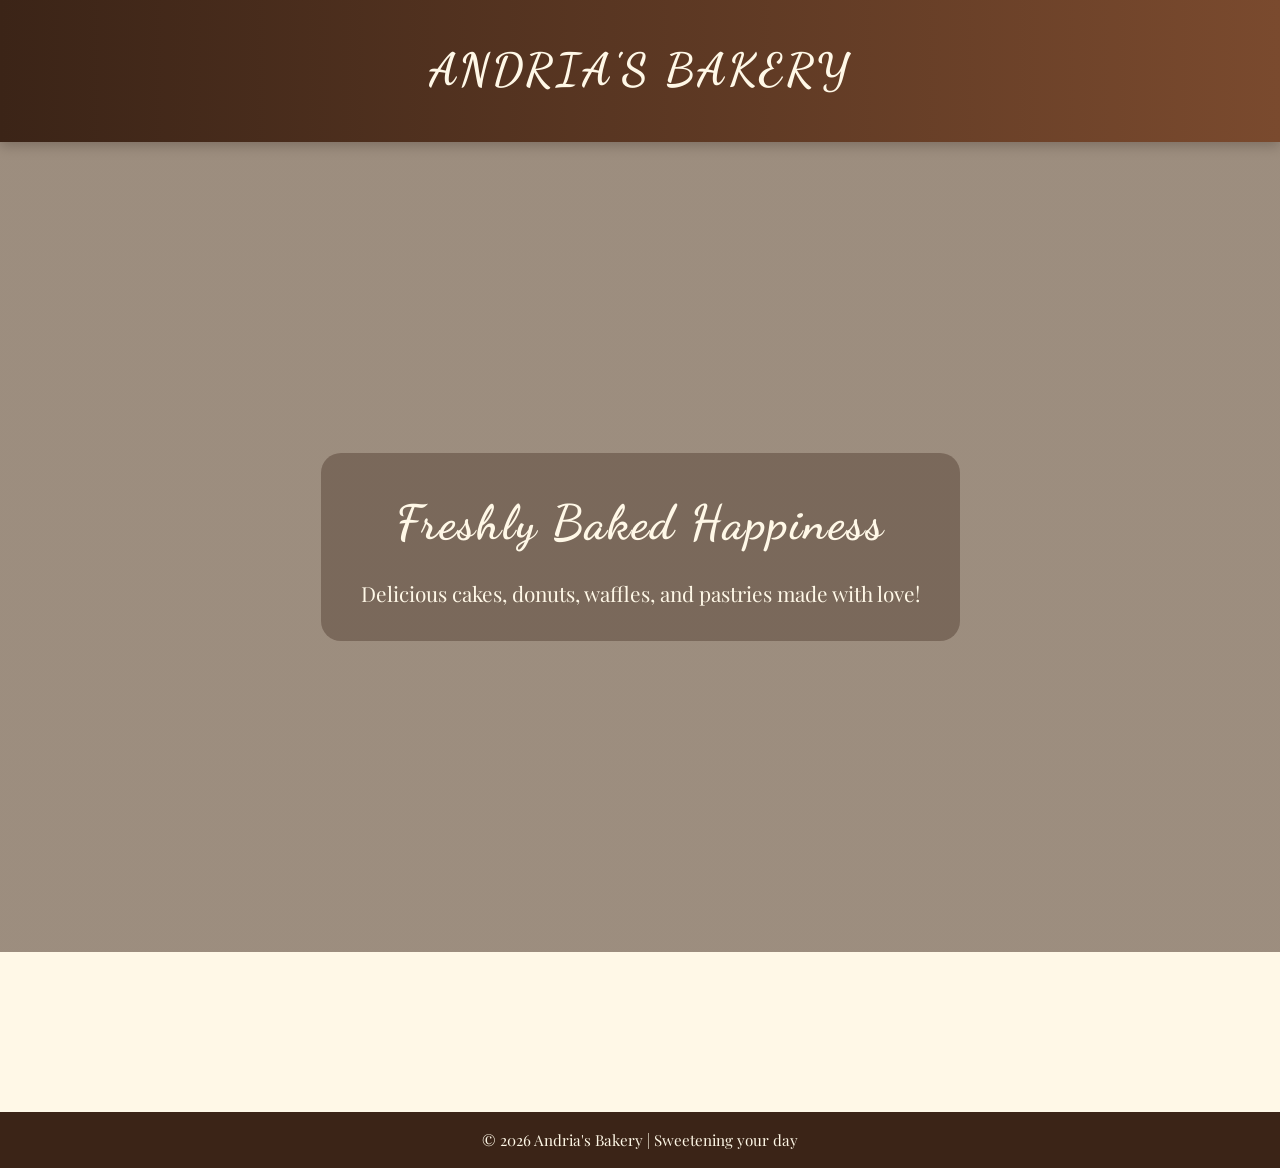
==== index.html @ 95d2be90 "Updatre to Andria's Baker" ====
<!DOCTYPE html>
<html lang="en">
<head>
  <meta charset="UTF-8" />
  <meta name="viewport" content="width=device-width, initial-scale=1.0" />
  <title>ANDRIA'S BAKERY</title>
  <link rel="preconnect" href="https://fonts.googleapis.com">
  <link rel="preconnect" href="https://fonts.gstatic.com" crossorigin>
  <link href="https://fonts.googleapis.com/css2?family=Playfair+Display:wght@500;700&family=Dancing+Script:wght@600&display=swap" rel="stylesheet">
  <link rel="stylesheet" href="index.css" />
  <link rel="shortcut icon" href="image/bakery-store-svgrepo-com.svg" type="image/x-icon">
  
</head>
<body>

  <!-- Navigation -->
  <nav class="navbar">
    <h1 class="brand">ANDRIA'S BAKERY</h1>
  </nav>

   <!-- Hero Section -->
  <section class="hero">
    <div class="hero-overlay">
      <h2>Freshly Baked Happiness</h2>
      <p>Delicious cakes, donuts, waffles, and pastries made with love!</p>
    </div>
  </section>

    <section class="products">
        <div class="products-container" id="products-container">
            <!-- Products will be generated by script.js -->
        </div>
    </section>


  <!-- Popup for unavailable products -->
  <div id="popup" class="popup">
    <div class="popup-content">
      <span id="popup-close">&times;</span>
      <p id="popup-message"></p>
    </div>
  </div>

  <footer class="footer">
    <p>© 2026 Andria's Bakery | Sweetening your day</p>
  </footer>

  <script src="data.js"></script>
  <script src="script.js"></script>
</body>
</html>
---- index.css ----
/* ANDRIA'S BAKERY – Chocolate Theme */

:root {
  --chocolate-dark: #3b2417;
  --chocolate: #5a3e36;
  --chocolate-light: #d9b38c;
  --mocha: #7a4a2e;
  --cream: #fff8e7;
  --caramel: #c58b59;
  --white: #ffffff;
}

* {
  margin: 0;
  padding: 0;
  box-sizing: border-box;
}

body {
  font-family: 'Playfair Display', serif;
  background-color: var(--cream);
  color: var(--chocolate-dark);
  line-height: 1.6;
}

/* NAVBAR */
.navbar {
  background: linear-gradient(90deg, var(--chocolate-dark), var(--mocha));
  padding: 2.2rem 2rem;
  display: flex;
  justify-content: center;
  align-items: center;
  box-shadow: 0 4px 12px rgba(0,0,0,0.25);
}

.brand {
  font-family: 'Dancing Script', cursive;
  font-size: 2.8rem;
  color: var(--cream);
  letter-spacing: 3px;
  margin: 0;
  text-align: center;
}

/* HERO SECTION */
.hero {
  height: 90vh;
  background: 
    linear-gradient(rgba(59,36,23,0.5), rgba(59,36,23,0.5)),
    url('image/background_pastry_image.jpg') center/cover no-repeat;
  display: flex;
  align-items: center;
  justify-content: center;
  color: var(--cream);
  text-align: center;
  position: relative;
  padding: 0 1rem;
}

.hero-overlay {
  background: rgba(59,36,23,0.35);
  padding: 2rem 2.5rem;
  border-radius: 20px;
  max-width: 700px;
}

.hero-overlay h2 {
  font-size: 3rem;
  font-family: 'Dancing Script', cursive;
  letter-spacing: 2px;
  margin-bottom: 1rem;
}

.hero-overlay p {
  font-size: 1.3rem;
  max-width: 600px;
  margin: 0 auto;
  line-height: 1.5;
}

/* PRODUCTS SECTION */
.products {
  display: grid;
  grid-template-columns: repeat(auto-fit, minmax(280px, 1fr));
  gap: 2rem;
  padding: 4rem 2rem;
  justify-items: center;
}

.card {
  background: var(--white);
  border-radius: 20px;
  overflow: hidden;
  box-shadow: 0 10px 25px rgba(0,0,0,0.1);
  transition: transform 0.3s ease, box-shadow 0.3s ease;
  text-align: center;
  cursor: pointer;
}
.products-container {
  display: flex;
  justify-content: center;
  gap: 2rem;
  flex-wrap: wrap;
  margin-top: 2rem;
}

.card:hover {
  transform: translateY(-10px);
  box-shadow: 0 20px 40px rgba(0,0,0,0.15);
}

.card img {
  width: 100%;
  height: 220px;
  object-fit: cover;
}

.card h3 {
  font-size: 1.8rem;
  margin: 1rem 0 0.5rem;
}

.card p {
  padding: 0 1.2rem 1.5rem;
  font-size: 1rem;
}

/* ORDER BUTTON */
.btn {
  display: inline-block;
  padding: 1rem 2.5rem;
  background: var(--chocolate);
  color: var(--cream);
  text-decoration: none;
  border-radius: 40px;
  font-weight: 600;
  letter-spacing: 1px;
  transition: background 0.3s ease, transform 0.25s ease;
}

.btn:hover {
  background: var(--caramel);
  transform: scale(1.08);
}
.order_btn{
    padding-bottom: 2rem 2rem;
}
/* ===== ORDER FORM STYLING ===== */

.order-container {
  max-width: 500px;
  margin: 60px auto;
  background: #fff8f3;
  padding: 30px;
  border-radius: 15px;
  box-shadow: 0 10px 25px rgba(0,0,0,0.15);
}

.order-container h2 {
  text-align: center;
  margin-bottom: 25px;
  font-family: "Playfair Display", serif;
  color: #5a2d0c;
}

.order-container label {
  display: block;
  margin-top: 15px;
  font-weight: bold;
  color: #5a2d0c;
}

.order-container input,
.order-container select,
.order-container textarea {
  width: 100%;
  padding: 10px;
  margin-top: 5px;
  border-radius: 8px;
  border: 1px solid #ccc;
  font-size: 14px;
}

.order-container textarea {
  resize: none;
}

.price {
  margin-top: 20px;
  font-size: 18px;
  font-weight: bold;
  color: #8b0000;
  text-align: center;
}

.payment-note {
  margin-top: 15px;
  font-size: 13px;
  background: #ffe6d5;
  padding: 10px;
  border-left: 4px solid #8b0000;
  border-radius: 6px;
}

.btn {
  display: block;
  width: 100%;
  margin-top: 20px;
  padding: 12px;
  background: #5a2d0c;
  color: white;
  text-align: center;
  text-decoration: none;
  border-radius: 10px;
  cursor: pointer;
  font-weight: bold;
  transition: 0.3s;
}

.btn:hover {
  background: #8b0000;
}

/* POPUP */
.popup {
  display: none;
  position: fixed;
  top: 0; left: 0; right: 0; bottom: 0;
  background: rgba(59,36,23,0.8);
  justify-content: center;
  align-items: center;
  z-index: 1000;
}

.popup-content {
  background: var(--chocolate-light);
  color: var(--cream);
  padding: 2rem;
  border-radius: 20px;
  max-width: 400px;
  text-align: center;
  position: relative;
  font-size: 1rem;
  line-height: 1.5;
}

#popup-close {
  position: absolute;
  top: 10px;
  right: 15px;
  font-size: 1.5rem;
  cursor: pointer;
  font-weight: bold;
}

/* FOOTER */
.footer {
  background: var(--chocolate-dark);
  color: var(--cream);
  padding: 1rem 0;
  text-align: center;
  font-size: 0.95rem;
}

/* RESPONSIVE */
@media (max-width: 768px) {
  .order-container {
    max-width: 90%;  /* make it almost full width on tablets/mobiles */
    margin: 2rem auto; 
    padding: 1.5rem;
  }
  select, input, textarea {
    font-size: 0.95rem;
  }
}

@media (max-width: 480px) {
  .products {
    grid-template-columns: 1fr;
    gap: 1rem;
  }

  .hero-overlay h2 {
    font-size: 1.8rem;
  }
}
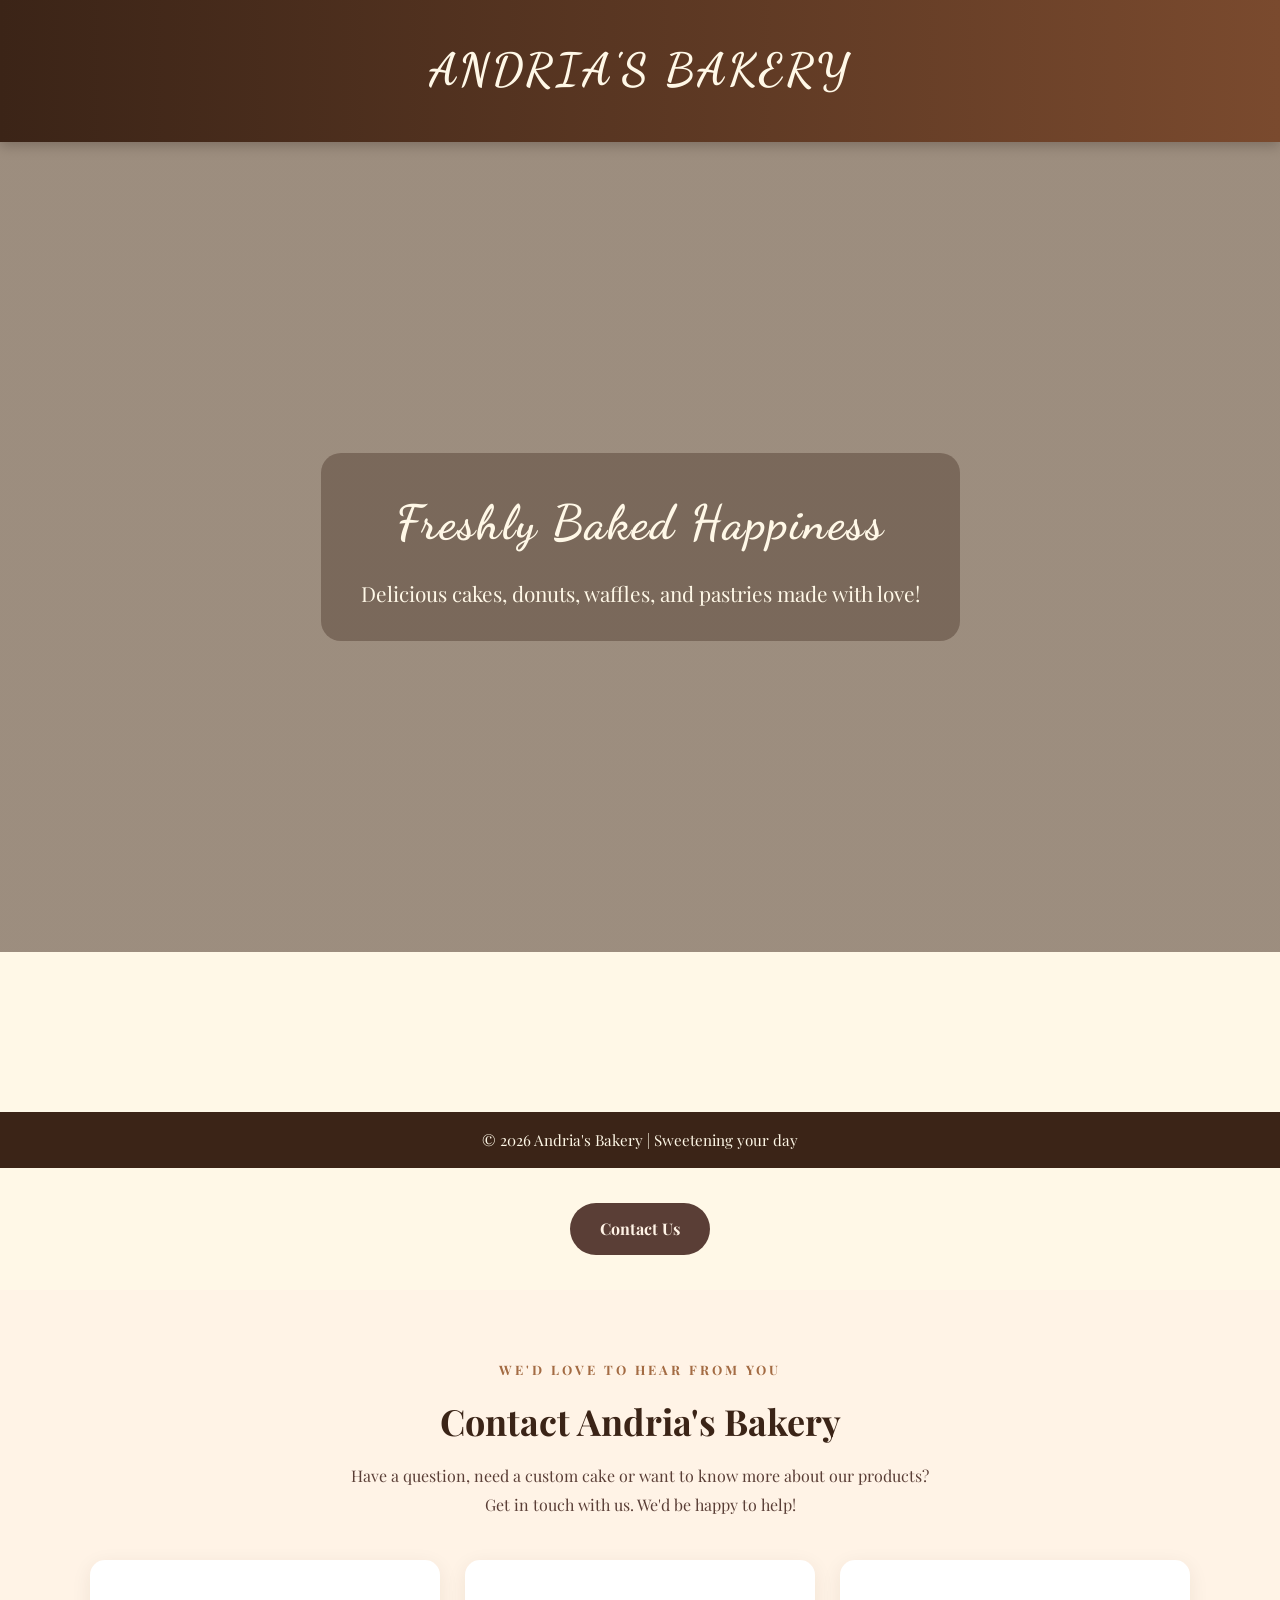
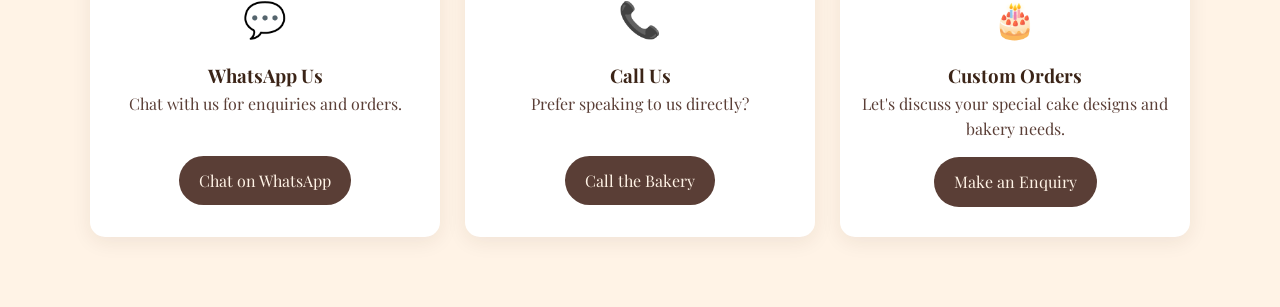
==== commit e2937252: "Adding a contact us part" ====
--- a/index.html
+++ b/index.html
@@ -44,6 +44,57 @@
   <footer class="footer">
     <p>© 2026 Andria's Bakery | Sweetening your day</p>
   </footer>
+  <div class="contact-link">
+    <a href="#contact">Contact Us</a>
+  </div>
+  <section class="contact-section" id="contact">
+    <div class="contact-container">
+        <p class="contact-subtitle">WE'D LOVE TO HEAR FROM YOU</p>
+        <h2>Contact Andria's Bakery</h2>
+        <p class="contact-description">
+            Have a question, need a custom cake or want to
+            know more about our products? Get in touch
+            with us. We'd be happy to help!
+        </p>
+
+        <div class="contact-cards">
+            <div class="contact-card">
+                <div class="contact-icon">💬</div>
+                <h3>WhatsApp Us</h3>
+                <p>Chat with us for enquiries and orders.</p>
+                <a href="https://wa.me/233201334826"
+                   target="_blank"
+                   rel="noopener noreferrer"
+                   class="contact-btn">
+                    Chat on WhatsApp
+                </a>
+            </div>
+
+            <div class="contact-card">
+                <div class="contact-icon">📞</div>
+                <h3>Call Us</h3>
+                <p>Prefer speaking to us directly?</p>
+                <a href="tel:+233201334826"
+                   class="contact-btn">
+                    Call the Bakery
+                </a>
+            </div>
+
+            <div class="contact-card">
+                <div class="contact-icon">🎂</div>
+                <h3>Custom Orders</h3>
+                <p>Let's discuss your special cake
+                   designs and bakery needs.</p>
+                <a href="https://wa.me/233201334826?text=Hello%20Andria's%20Bakery,%20I%20have%20an%20enquiry%20about%20a%20custom%20order."
+                   target="_blank"
+                   rel="noopener noreferrer"
+                   class="contact-btn">
+                    Make an Enquiry
+                </a>
+            </div>
+        </div>
+    </div>
+  </section>
 
   <script src="data.js"></script>
   <script src="script.js"></script>
--- a/index.css
+++ b/index.css
@@ -255,6 +255,109 @@
   font-weight: bold;
 }
 
+/* CONTACT SECTION */
+.contact-section {
+    background: #fff3e6;
+    padding: 70px 20px;
+    text-align: center;
+}
+
+.contact-container {
+    max-width: 1100px;
+    margin: auto;
+}
+
+.contact-subtitle {
+    color: #a36b43;
+    font-size: 13px;
+    font-weight: bold;
+    letter-spacing: 3px;
+}
+
+.contact-section h2 {
+    color: #3b2417;
+    font-family: 'Playfair Display', serif;
+    font-size: 36px;
+    margin: 12px 0;
+}
+
+.contact-description {
+    color: #5a3e36;
+    max-width: 600px;
+    margin: 0 auto 40px;
+    line-height: 1.8;
+}
+/* CONTACT CARDS */
+.contact-cards {
+    display: grid;
+    grid-template-columns:
+        repeat(auto-fit, minmax(230px, 1fr));
+    gap: 25px;
+}
+
+.contact-card {
+    background: #ffffff;
+    padding: 30px 20px;
+    border-radius: 15px;
+    box-shadow: 0 5px 20px rgba(59, 36, 23, 0.08);
+    transition: transform 0.3s ease;
+}
+
+.contact-card:hover {
+    transform: translateY(-6px);
+}
+
+.contact-icon {
+    font-size: 35px;
+    margin-bottom: 15px;
+}
+
+.contact-card h3 {
+    color: #3b2417;
+    font-family: 'Playfair Display', serif;
+}
+
+.contact-card p {
+    color: #5a3e36;
+    line-height: 1.6;
+    min-height: 50px;
+}
+/*CONTACT BUTTONS*/
+.contact-btn {
+    display: inline-block;
+    background: #5a3e36;
+    color: #fff3e6;
+    padding: 12px 20px;
+    border-radius: 25px;
+    text-decoration: none;
+    margin-top: 15px;
+    transition: background 0.3s ease;
+}
+
+.contact-btn:hover {
+    background: #7a4a2e;
+}
+
+.contact-link {
+    text-align: center;
+    margin: 35px 0;
+}
+
+.contact-link a {
+    display: inline-block;
+    background: #5a3e36;
+    color: #fff3e6;
+    padding: 13px 30px;
+    border-radius: 30px;
+    text-decoration: none;
+    font-weight: bold;
+    transition: 0.3s ease;
+}
+
+.contact-link a:hover {
+    background: #7a4a2e;
+    transform: translateY(-3px);
+}
 /* FOOTER */
 .footer {
   background: var(--chocolate-dark);
@@ -275,7 +378,15 @@
     font-size: 0.95rem;
   }
 }
-
+@media (max-width: 600px) {
+    .contact-section {
+        padding: 50px 15px;
+    }
+
+    .contact-section h2 {
+        font-size: 28px;
+    }
+}
 @media (max-width: 480px) {
   .products {
     grid-template-columns: 1fr;
